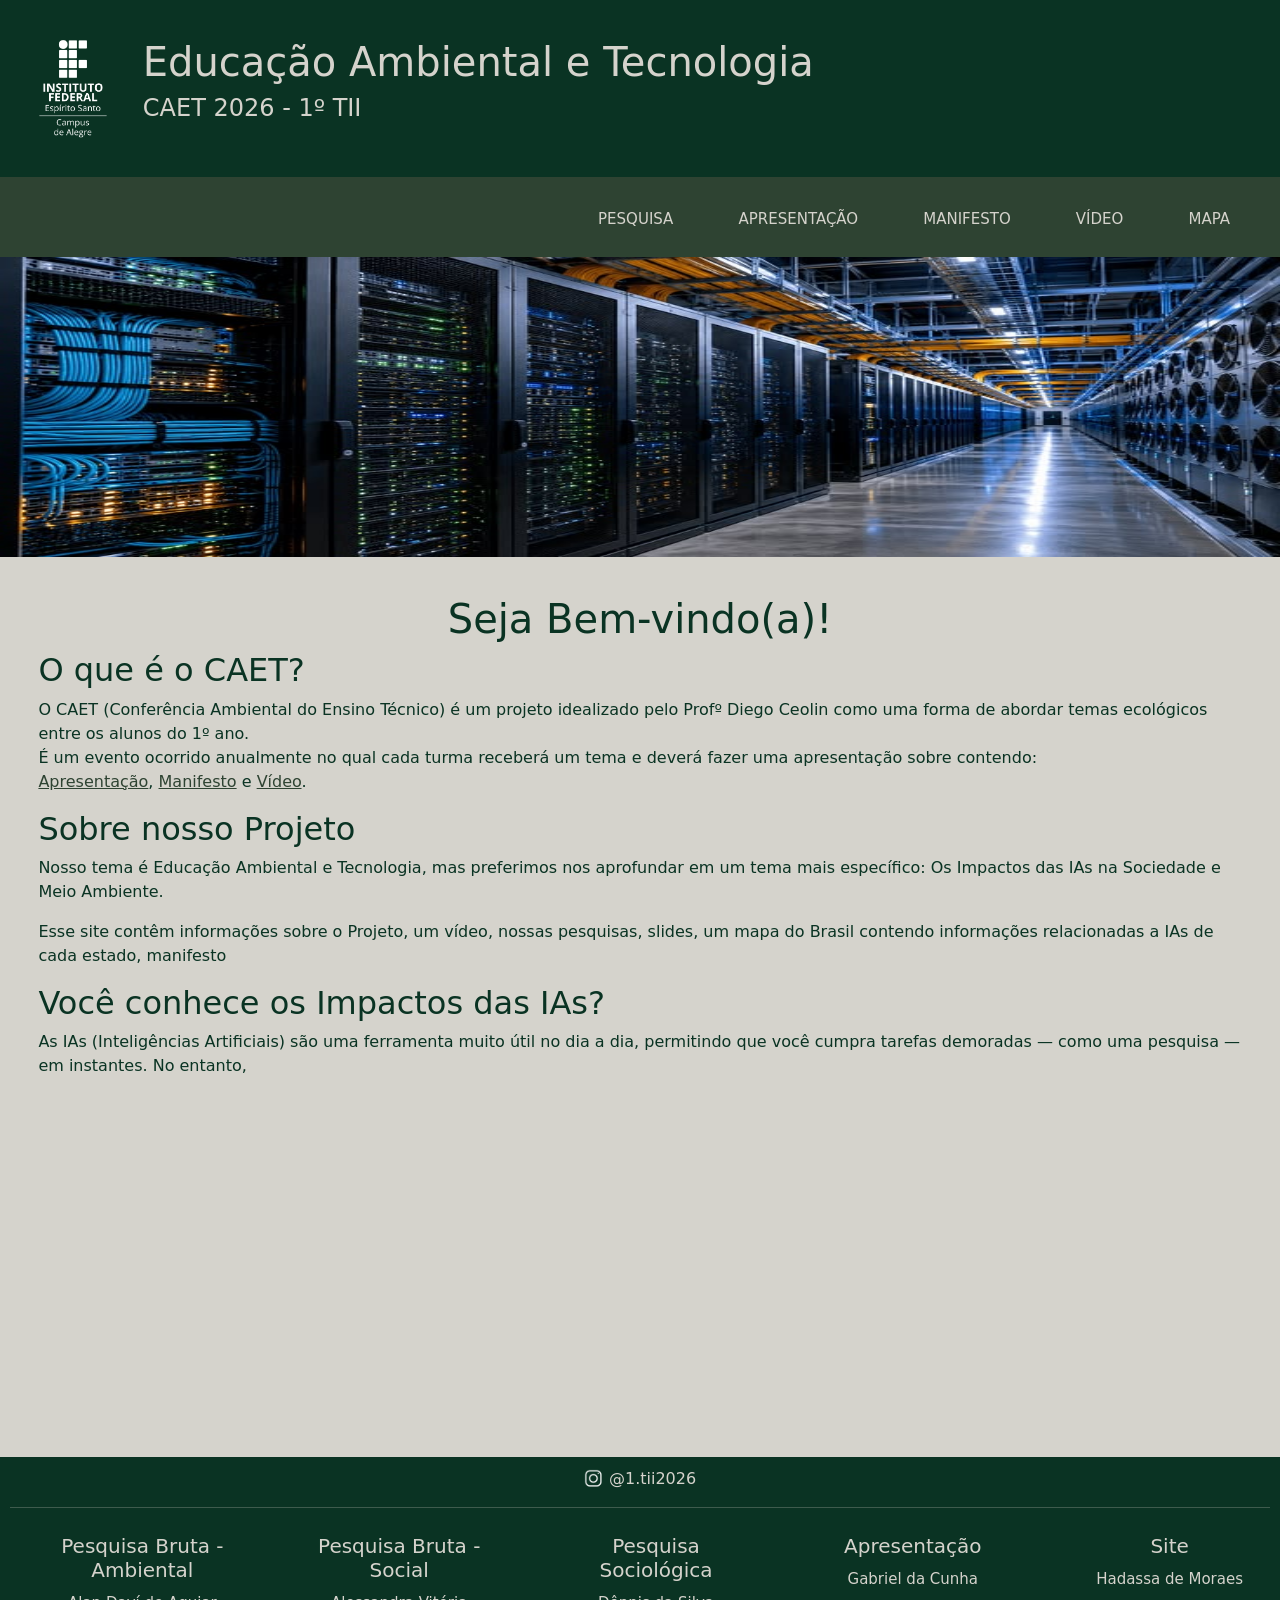
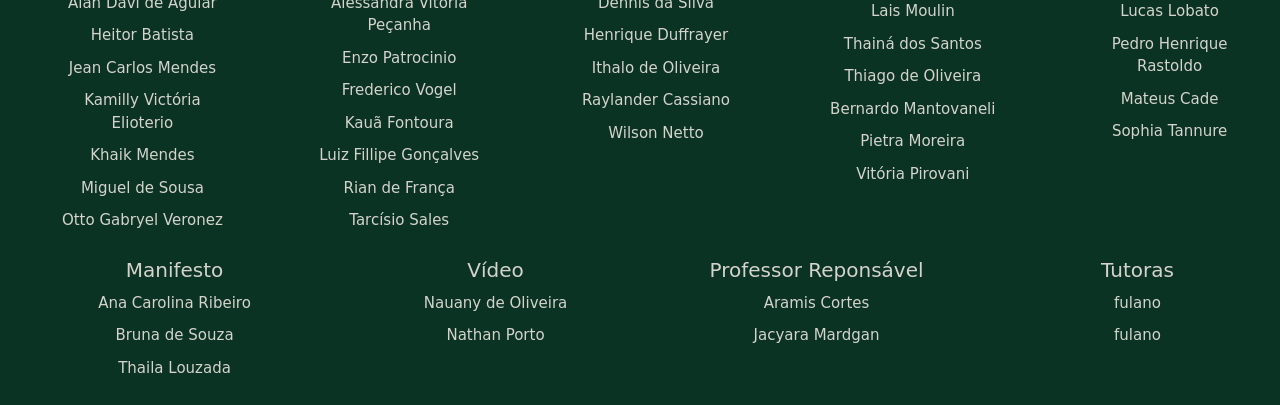
==== index.html @ 2733f01c "upt" ====
<!DOCTYPE html>
<html lang="pt-BR">
<head>
    <meta charset="UTF-8">
    <meta name="viewport" content="width=device-width, initial-scale=1.0">
    <link rel="stylesheet" href="https://cdn.jsdelivr.net/npm/bootstrap@5.3.8/dist/css/bootstrap.min.css">
    <link rel="stylesheet" href="../static/style.css">
    <title>Home - CAET TII 2026</title>
</head>

<body>
    <!-- HEADER comum para todas as páginas -->
    <header>
    <nav id="navbar">
        <div id="logo">
            <a class="link" href="../index.html">
                <div class="row">
                    <img class="col" src="../static/media/logo-white.png" alt="Logo do IFES de Alegre" style="max-height: 100px; max-width: 100px; margin-right: 10px;">

                    <div class="nquebrar col">
                        <p class="h1">Educação Ambiental e Tecnologia</p>
                        <p class="h4">CAET 2026 - 1º TII</p>
                    </div>
                </div>
            </a>
        </div>

            <div class="menu">
            <ul>
                <li><a class="link" href="/paginas/pesquisa.html">Pesquisa</a></li>
                <li><a class="link" href="/paginas/slides.html">Apresentação</a></li>
                <li><a class="link" href="/paginas/manifesto.html">Manifesto</a></li>
                <li><a class="link" href="/paginas/video.html">Vídeo</a></li>
                <li><a class="link" href="/paginas/mapa.html">Mapa</a></li>
            </ul>
            </div>
        </nav>
    </header>

    <!-- Placeholder, apenas -->
    <img src="../static/media/datacenter.jpg" style="margin:0;padding: 0;border: 0;min-width: 100%; max-height: 300px;">

    <main>
        <h1 style="text-align: center;">Seja Bem-vindo(a)!</h1>
        <h1> </h1>
        <h2>O que é o CAET?</h2>
        <p>O CAET (Conferência Ambiental do Ensino Técnico) é um projeto idealizado pelo Profº Diego Ceolin como uma forma de abordar temas
            ecológicos entre os alunos do 1º ano. <br>
            É um evento ocorrido anualmente no qual cada turma receberá um tema e deverá fazer uma apresentação sobre contendo:<br>
            <a href="../paginas/slides.html">Apresentação</a>, <a href="../paginas/manifesto.html">Manifesto</a> e <a href="../paginas/video.html">Vídeo</a>.</p>

        <h2>Sobre nosso Projeto</h2>
        <p>Nosso tema é Educação Ambiental e Tecnologia, mas preferimos nos aprofundar em um tema mais específico: Os Impactos das IAs na Sociedade e Meio Ambiente.</p>
        <p>Esse site contêm informações sobre o Projeto, um vídeo, nossas pesquisas, slides, um mapa do Brasil contendo informações relacionadas a IAs de cada estado, manifesto</p>

        <h2>Você conhece os Impactos das IAs?</h2>
        <p>As IAs (Inteligências Artificiais) são uma ferramenta muito útil no dia a dia, permitindo que você cumpra tarefas demoradas &mdash; como 
            uma pesquisa &mdash; em instantes. No entanto, 
        </p>

        
        
    </main>
   

    <!-- FOOTER comum para todas as páginas -->
    <footer>
        <!-- Deixar o icone branco dps -->
        <a class="link" href="https://www.instagram.com/1.tii2026?igsi=MTVlNDA4eHcwYzZ4" target="_blank">        
            <img src="../static/media/instagram.png" style="max-height: 20px;">
            @1.tii2026</a>

            <hr>

        <div class="row">
            <div class="col">
                <ul>
                    <li><h5>Pesquisa Bruta - Ambiental</h5></li>
                    <li>Alan Daví de Aguiar</li>
                    <li>Heitor Batista</li>
                    <li>Jean Carlos Mendes</li>
                    <li>Kamilly Victória Elioterio</li>
                    <li>Khaik Mendes</li>
                    <li>Miguel de Sousa</li>
                    <li>Otto Gabryel Veronez</li>
                </ul>
            </div>

            <div class="col">
                <ul>
                    <li><h5>Pesquisa Bruta - Social</h5></li>
                    <li>Alessandra Vitória Peçanha</li>
                    <li>Enzo Patrocinio</li>
                    <li>Frederico Vogel</li>
                    <li>Kauã Fontoura</li>
                    <li>Luiz Fillipe Gonçalves</li>
                    <li>Rian de França</li>
                    <li>Tarcísio Sales</li>
                </ul>
            </div>

            <div class="col">
                <ul>
                    <li><h5>Pesquisa Sociológica</h5>
                    <li>Dênnis da Silva</li>
                    <li>Henrique Duffrayer</li>
                    <li>Ithalo de Oliveira</li>
                    <li>Raylander Cassiano</li>
                    <li>Wilson Netto</li>
                </ul>
            </div>

            <div class="col">
                <ul>
                    <li><h5>Apresentação</h5></li>
                    <li>Gabriel da Cunha</li>
                    <li>Lais Moulin</li>
                    <li>Thainá dos Santos</li>
                    <li>Thiago de Oliveira</li>
                    <li>Bernardo Mantovaneli</li>
                    <li>Pietra Moreira</li>
                    <li>Vitória Pirovani</li>
                </ul>
            </div>

            <div class="col">
                <ul>
                    <li><h5>Site</h5></li>
                    <li>Hadassa de Moraes</li>
                    <li>Lucas Lobato</li>
                    <li>Pedro Henrique Rastoldo</li>
                    <li>Mateus Cade</li>
                    <li>Sophia Tannure</li>
                </ul>
            </div>

            <div class="col">
                <ul>
                    <li><h5>Manifesto</h5></li>
                    <li>Ana Carolina Ribeiro</li>
                    <li>Bruna de Souza</li>
                    <li>Thaila Louzada</li>
                </ul>
            </div>

            <div class="col">
                <ul>
                    <li><h5>Vídeo</h5></li>
                    <li>Nauany de Oliveira</li>
                    <li>Nathan Porto</li>
                </ul>
            </div>

            <div class="col">
                <ul>
                    <li><h5>Professor Reponsável</h5></li>
                    <li>Aramis Cortes</li>
                    <li>Jacyara Mardgan</li>
                </ul>
            </div>

            <div class="col">
                <ul>
                    <li><h5>Tutoras</h5></li>
                    <li>fulano</li>
                    <li>fulano</li>
                </ul>
            </div>
        </div>
    </footer>
</body>
</html>
---- static/style.css ----
/* Para padronizar entre os navegadores */
* {
    margin: 0;
    padding: 0;
    box-sizing: border-box;
}

:root{
    /*
    --bl: #0a3323;
    --cy: #45512f;*/
    --bl: #0a3323;
    --cy: #2e4332;
    --wh: #d5d3cc;
}

/* GERAL */
header{
    background-color: var(--bl);
    color: var(--wh);
}

a {
    color: var(--cy);
}

#logo {
    display: flex;
    flex-direction: row;
    align-items: center;
    padding: 3%;
}

#logo .nquebrar{
    white-space: nowrap;
}

#navbar{
    display: flex;
    flex-direction: column;
}

.menu {
    display: flex;
    width: 100%;                  
    background-color: var(--cy); 
    padding: 10px 20px;           
    align-items: center;
    justify-content: flex-end;    
    column-gap: 20px;
}

#navbar ul{
    position: relative;
    margin-top: 20px;
    list-style-type: none;
}

#navbar li a:hover {
    background-color: var(--bl);
    color: var(--wh);

    /*
    background-color: var(--wh);
    color: var(--bl);
    */
    border-radius: 5px;
    padding: 3px 14px;
    transition: 0.3s ease;
}

#navbar li{
    font-size: 15px;
    padding: 0 30px;
    text-transform: uppercase;
    display: inline-block;
}

footer{
    text-align: center;
    background-color: var(--bl);
    color: var(--wh);
    padding: 10px;
}

footer .col{
    min-width: 250px;
}

footer ul{
    list-style-type: none;
}

footer li{
    font-size: 15px;
    margin: 10px;
}

footer a:hover {
    border: 2px solid var(--wh);
    border-radius: 5px;
    border-radius: 5px;
    padding: 4px 14px 8px;
    transition: 0.3s ease;
}

main{
    padding-bottom: 10px;
    padding: 3%;
    min-height: 100vh;

    background-color: var(--wh);
    color: var(--bl);
}

ul{
    list-style-type: none;
}

li{
    margin-left: 0;
    padding: 0;
}

.state{
    text-decoration: none;
}

.link {
    text-decoration: none;
    color: inherit;
}


@media (max-width: 768px){

.menu{
    column-gap: 0; 
}

#navbar ul{
    display: flex;
    flex-direction: row;
    align-items: center;
    justify-content: center;
}

#navbar li a:hover {
    padding: 3px 10px;
}

#navbar li{
    padding: 0 15px;
}

#logo .nquebrar{
    white-space: wrap;
}

/* VIDEO */

#video {
    display: flex;
    justify-content: center;
    align-items: center; 
}


}
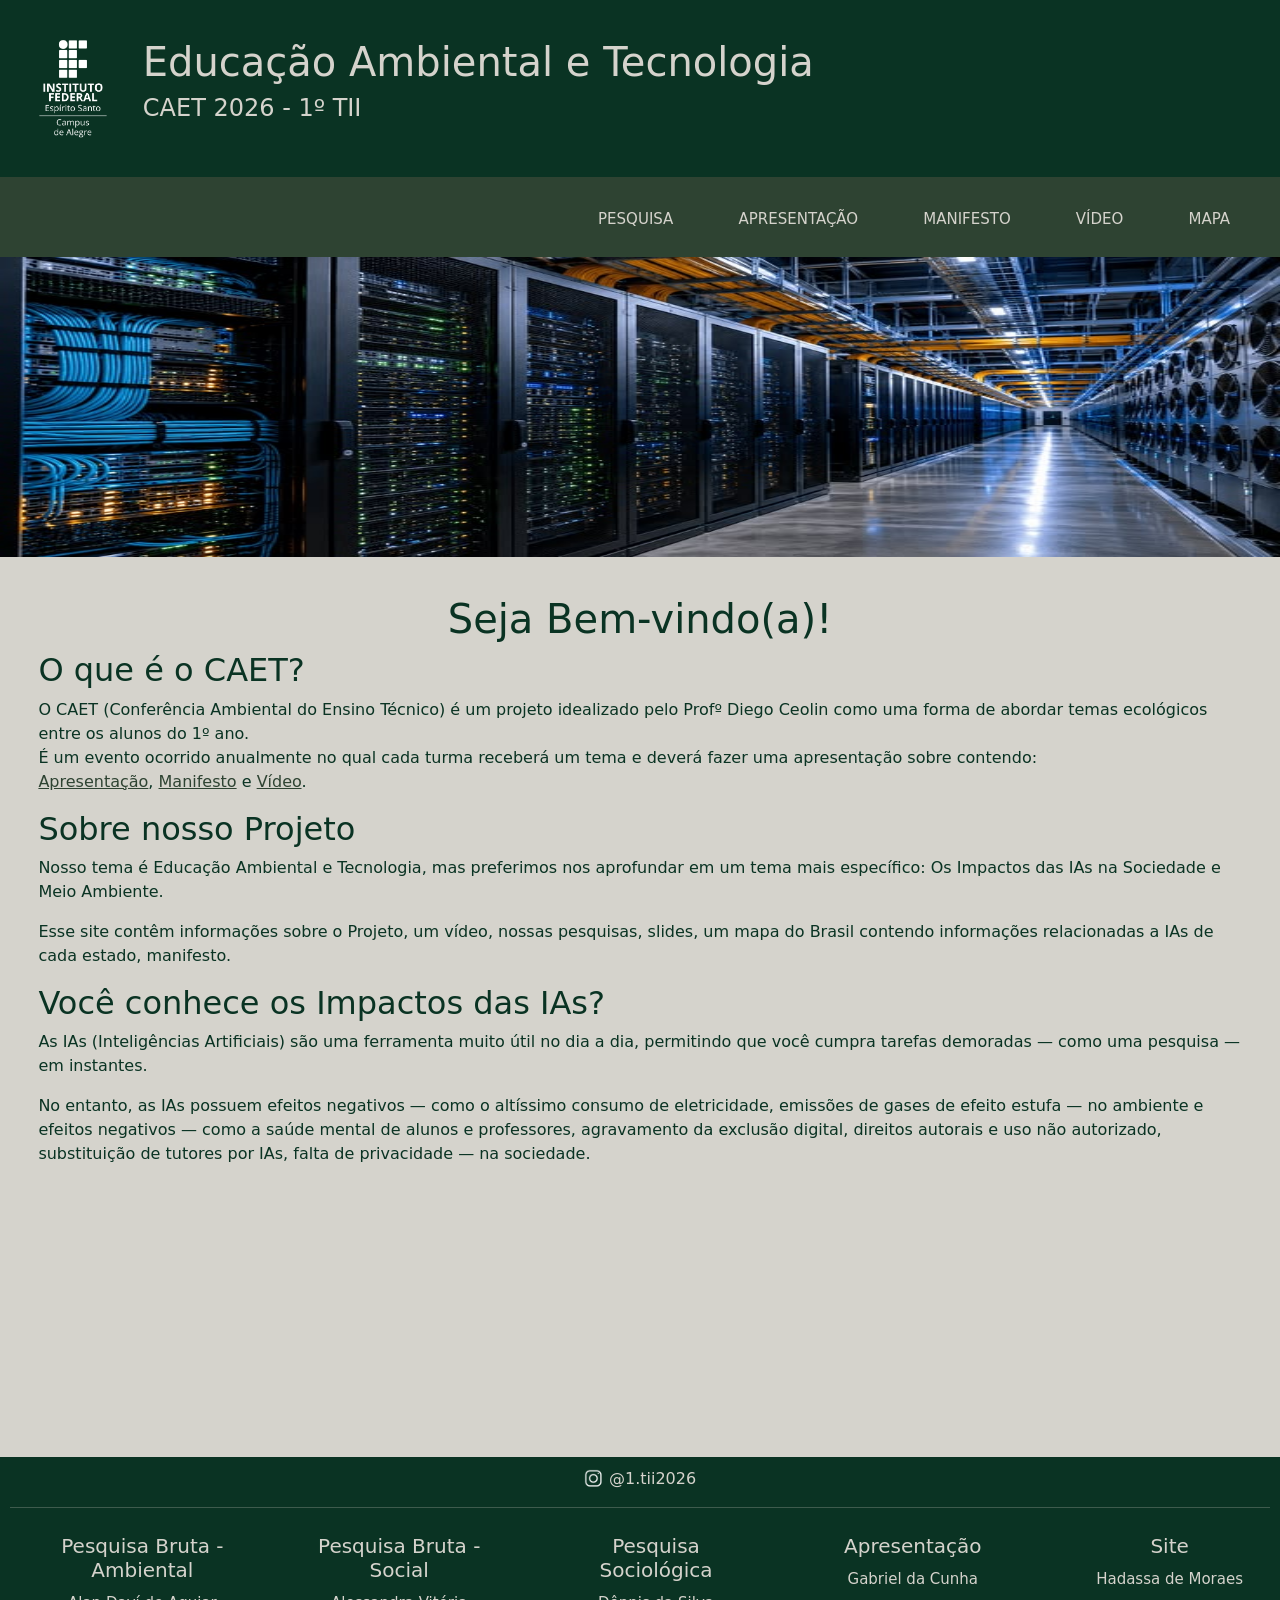
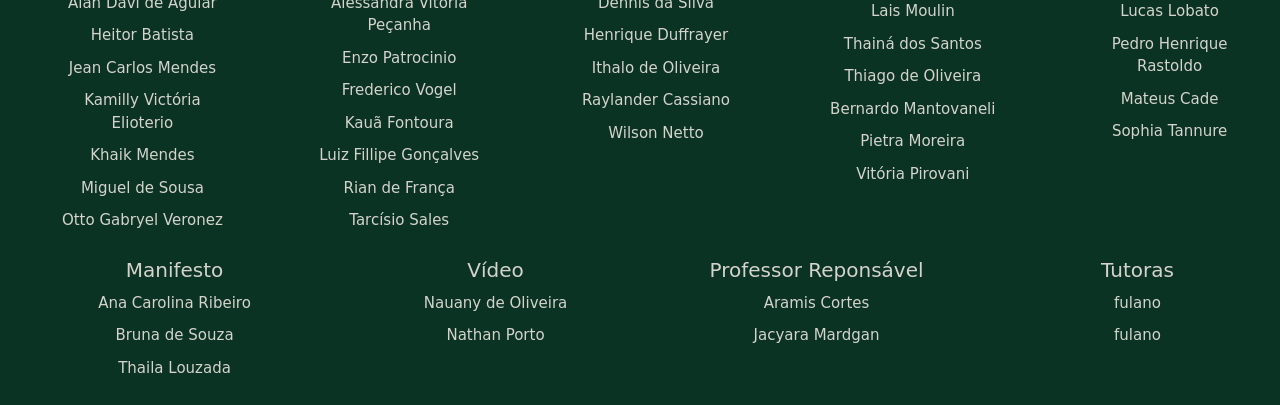
==== commit 7ab16af9: "Uptaded Introduction" ====
--- a/index.html
+++ b/index.html
@@ -51,12 +51,15 @@
 
         <h2>Sobre nosso Projeto</h2>
         <p>Nosso tema é Educação Ambiental e Tecnologia, mas preferimos nos aprofundar em um tema mais específico: Os Impactos das IAs na Sociedade e Meio Ambiente.</p>
-        <p>Esse site contêm informações sobre o Projeto, um vídeo, nossas pesquisas, slides, um mapa do Brasil contendo informações relacionadas a IAs de cada estado, manifesto</p>
+        <p>Esse site contêm informações sobre o Projeto, um vídeo, nossas pesquisas, slides, um mapa do Brasil contendo informações relacionadas a IAs de cada estado, manifesto.</p>
 
         <h2>Você conhece os Impactos das IAs?</h2>
         <p>As IAs (Inteligências Artificiais) são uma ferramenta muito útil no dia a dia, permitindo que você cumpra tarefas demoradas &mdash; como 
-            uma pesquisa &mdash; em instantes. No entanto, 
+            uma pesquisa &mdash; em instantes. 
         </p>
+        <p>No entanto, as IAs possuem efeitos negativos &mdash; como o altíssimo consumo de eletricidade, 
+            emissões de gases de efeito estufa &mdash; no ambiente e efeitos negativos &mdash; como a saúde mental de alunos e professores, 
+            agravamento da exclusão digital, direitos autorais e uso não autorizado, substituição de tutores por IAs, falta de privacidade &mdash; na sociedade.</p>
 
         
         
--- a/static/style.css
+++ b/static/style.css
@@ -131,6 +131,11 @@
     color: inherit;
 }
 
+/* PESQUISA */
+.grafico {
+    max-width: 40%;
+    margin: 20px;
+}
 
 @media (max-width: 768px){
 
@@ -165,5 +170,4 @@
     align-items: center; 
 }
 
-
 }
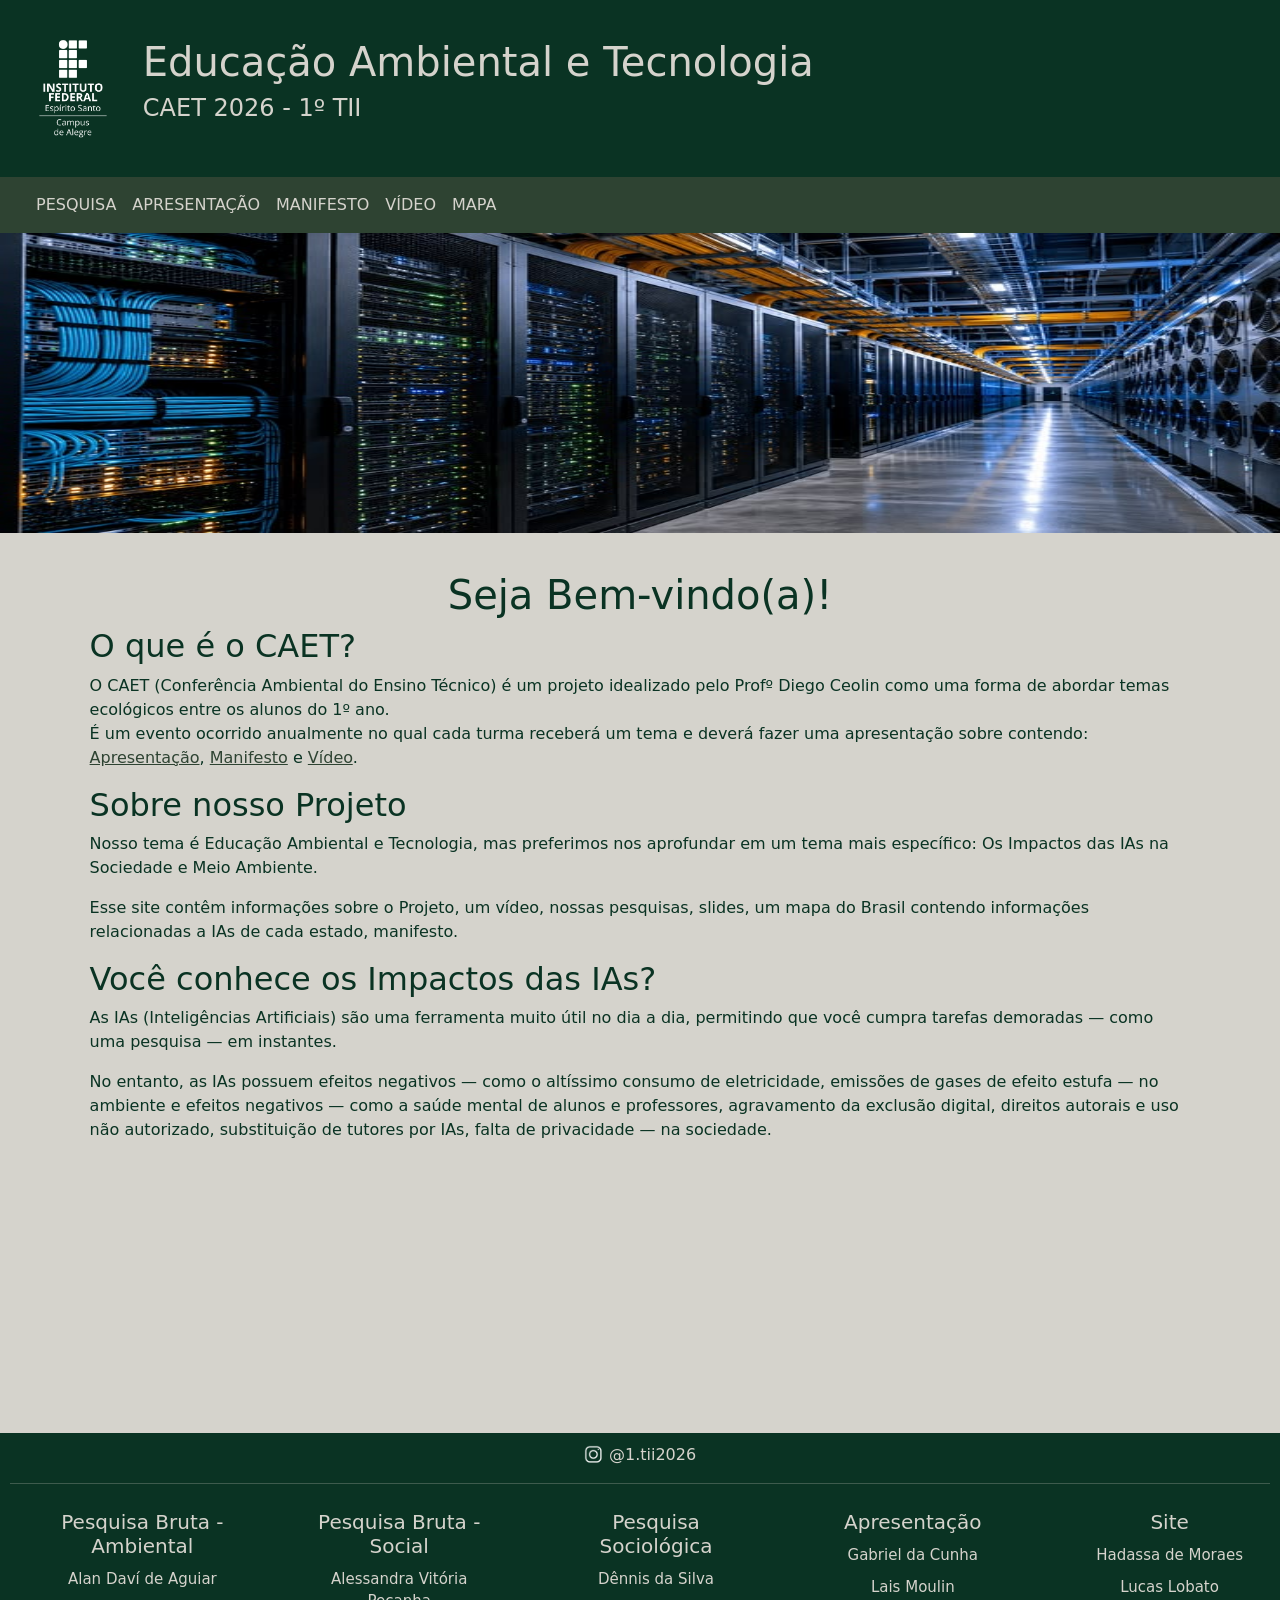
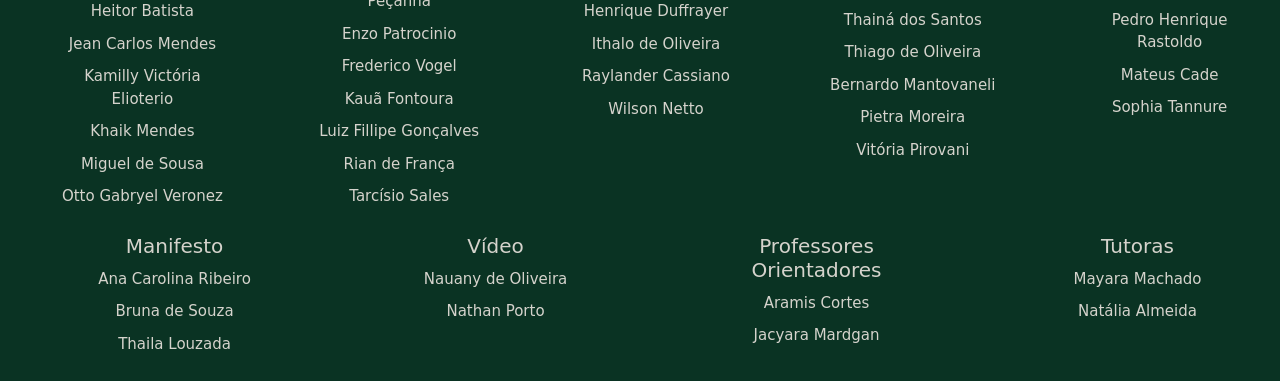
==== commit efa32a39: "navbar c/bootstrap e graficos" ====
--- a/index.html
+++ b/index.html
@@ -4,6 +4,7 @@
     <meta charset="UTF-8">
     <meta name="viewport" content="width=device-width, initial-scale=1.0">
     <link rel="stylesheet" href="https://cdn.jsdelivr.net/npm/bootstrap@5.3.8/dist/css/bootstrap.min.css">
+    <script src="https://cdn.jsdelivr.net/npm/bootstrap@5.3.8/dist/js/bootstrap.bundle.min.js" defer></script>
     <link rel="stylesheet" href="../static/style.css">
     <title>Home - CAET TII 2026</title>
 </head>
@@ -11,8 +12,7 @@
 <body>
     <!-- HEADER comum para todas as páginas -->
     <header>
-    <nav id="navbar">
-        <div id="logo">
+    <div id="logo">
             <a class="link" href="../index.html">
                 <div class="row">
                     <img class="col" src="../static/media/logo-white.png" alt="Logo do IFES de Alegre" style="max-height: 100px; max-width: 100px; margin-right: 10px;">
@@ -24,17 +24,24 @@
                 </div>
             </a>
         </div>
-
-            <div class="menu">
-            <ul>
-                <li><a class="link" href="/paginas/pesquisa.html">Pesquisa</a></li>
-                <li><a class="link" href="/paginas/slides.html">Apresentação</a></li>
-                <li><a class="link" href="/paginas/manifesto.html">Manifesto</a></li>
-                <li><a class="link" href="/paginas/video.html">Vídeo</a></li>
-                <li><a class="link" href="/paginas/mapa.html">Mapa</a></li>
-            </ul>
-            </div>
-        </nav>
+    <nav class="navbar navbar-expand-lg" style="background-color: #2e4332;">
+      
+  <div class="container-fluid">
+    <a class="navbar-brand"></a>
+    <button class="navbar-toggler" type="button" data-bs-toggle="collapse" data-bs-target="#navbarSupportedContent" aria-controls="navbarSupportedContent" aria-expanded="false" aria-label="Toggle navigation" style="background-color: #d5d3cc;">
+      <span class="navbar-toggler-icon"></span>
+    </button>
+    <div class="collapse navbar-collapse" id="navbarSupportedContent">
+      <ul class="navbar-nav me-auto mb-2 mb-lg-0">
+        <li><a class="nav-link active link text-uppercase" aria-current="page" style="color: #d5d3cc;" href="/paginas/pesquisa.html">Pesquisa</a></li>
+        <li><a class="nav-link active link text-uppercase" aria-current="page" style="color: #d5d3cc;" href="/paginas/slides.html">Apresentação</a></li>
+        <li><a class="nav-link active link text-uppercase" aria-current="page" style="color: #d5d3cc;" href="/paginas/manifesto.html">Manifesto</a></li>
+        <li><a class="nav-link active link text-uppercase" aria-current="page" style="color: #d5d3cc;" href="/paginas/video.html">Vídeo</a></li>
+        <li><a class="nav-link active link text-uppercase" aria-current="page" style="color: #d5d3cc;" href="/paginas/mapa.html">Mapa</a></li>
+      </ul>
+    </div>
+  </div>
+</nav>
     </header>
 
     <!-- Placeholder, apenas -->
@@ -156,7 +163,7 @@
 
             <div class="col">
                 <ul>
-                    <li><h5>Professor Reponsável</h5></li>
+                    <li><h5>Professores Orientadores</h5></li>
                     <li>Aramis Cortes</li>
                     <li>Jacyara Mardgan</li>
                 </ul>
@@ -165,8 +172,8 @@
             <div class="col">
                 <ul>
                     <li><h5>Tutoras</h5></li>
-                    <li>fulano</li>
-                    <li>fulano</li>
+                    <li>Mayara Machado</li>
+                    <li>Natália Almeida</li>
                 </ul>
             </div>
         </div>
--- a/static/style.css
+++ b/static/style.css
@@ -3,6 +3,11 @@
     margin: 0;
     padding: 0;
     box-sizing: border-box;
+}
+
+html, body {
+    max-width: 100%;
+    overflow-x: hidden; /* Oculta qualquer vazamento horizontal residual */
 }
 
 :root{
@@ -50,10 +55,12 @@
     column-gap: 20px;
 }
 
-#navbar ul{
-    position: relative;
-    margin-top: 20px;
+#navbar ul {
+    /* Remova a margin-top e garanta alinhamento à direita */
     list-style-type: none;
+    display: flex;
+    justify-content: flex-end;
+    flex-wrap: wrap; /* Evita que os itens estourem a tela em resoluções intermediárias */
 }
 
 #navbar li a:hover {
@@ -69,9 +76,9 @@
     transition: 0.3s ease;
 }
 
-#navbar li{
+#navbar li {
     font-size: 15px;
-    padding: 0 30px;
+    padding: 0 15px; /* Reduzido de 30px para 15px para não estourar a tela */
     text-transform: uppercase;
     display: inline-block;
 }
@@ -106,13 +113,21 @@
 
 main{
     padding-bottom: 10px;
-    padding: 3%;
+    padding: 3% 7%;
     min-height: 100vh;
 
     background-color: var(--wh);
     color: var(--bl);
 }
 
+main.pagina-video {
+    display: flex;
+    flex-direction: column;
+    align-items: center;
+    text-align: center;
+}
+
+/*
 ul{
     list-style-type: none;
 }
@@ -120,7 +135,7 @@
 li{
     margin-left: 0;
     padding: 0;
-}
+}*/
 
 .state{
     text-decoration: none;
@@ -132,6 +147,10 @@
 }
 
 /* PESQUISA */
+main div p, main div li{
+    text-align: justify;
+}
+
 .grafico {
     max-width: 40%;
     margin: 20px;
@@ -165,9 +184,15 @@
 /* VIDEO */
 
 #video {
+    width: 100%;
     display: flex;
     justify-content: center;
-    align-items: center; 
+    margin-bottom: 15px;
+}
+
+#video video {
+    max-width: 100%;
+    height: auto;
 }
 
 }
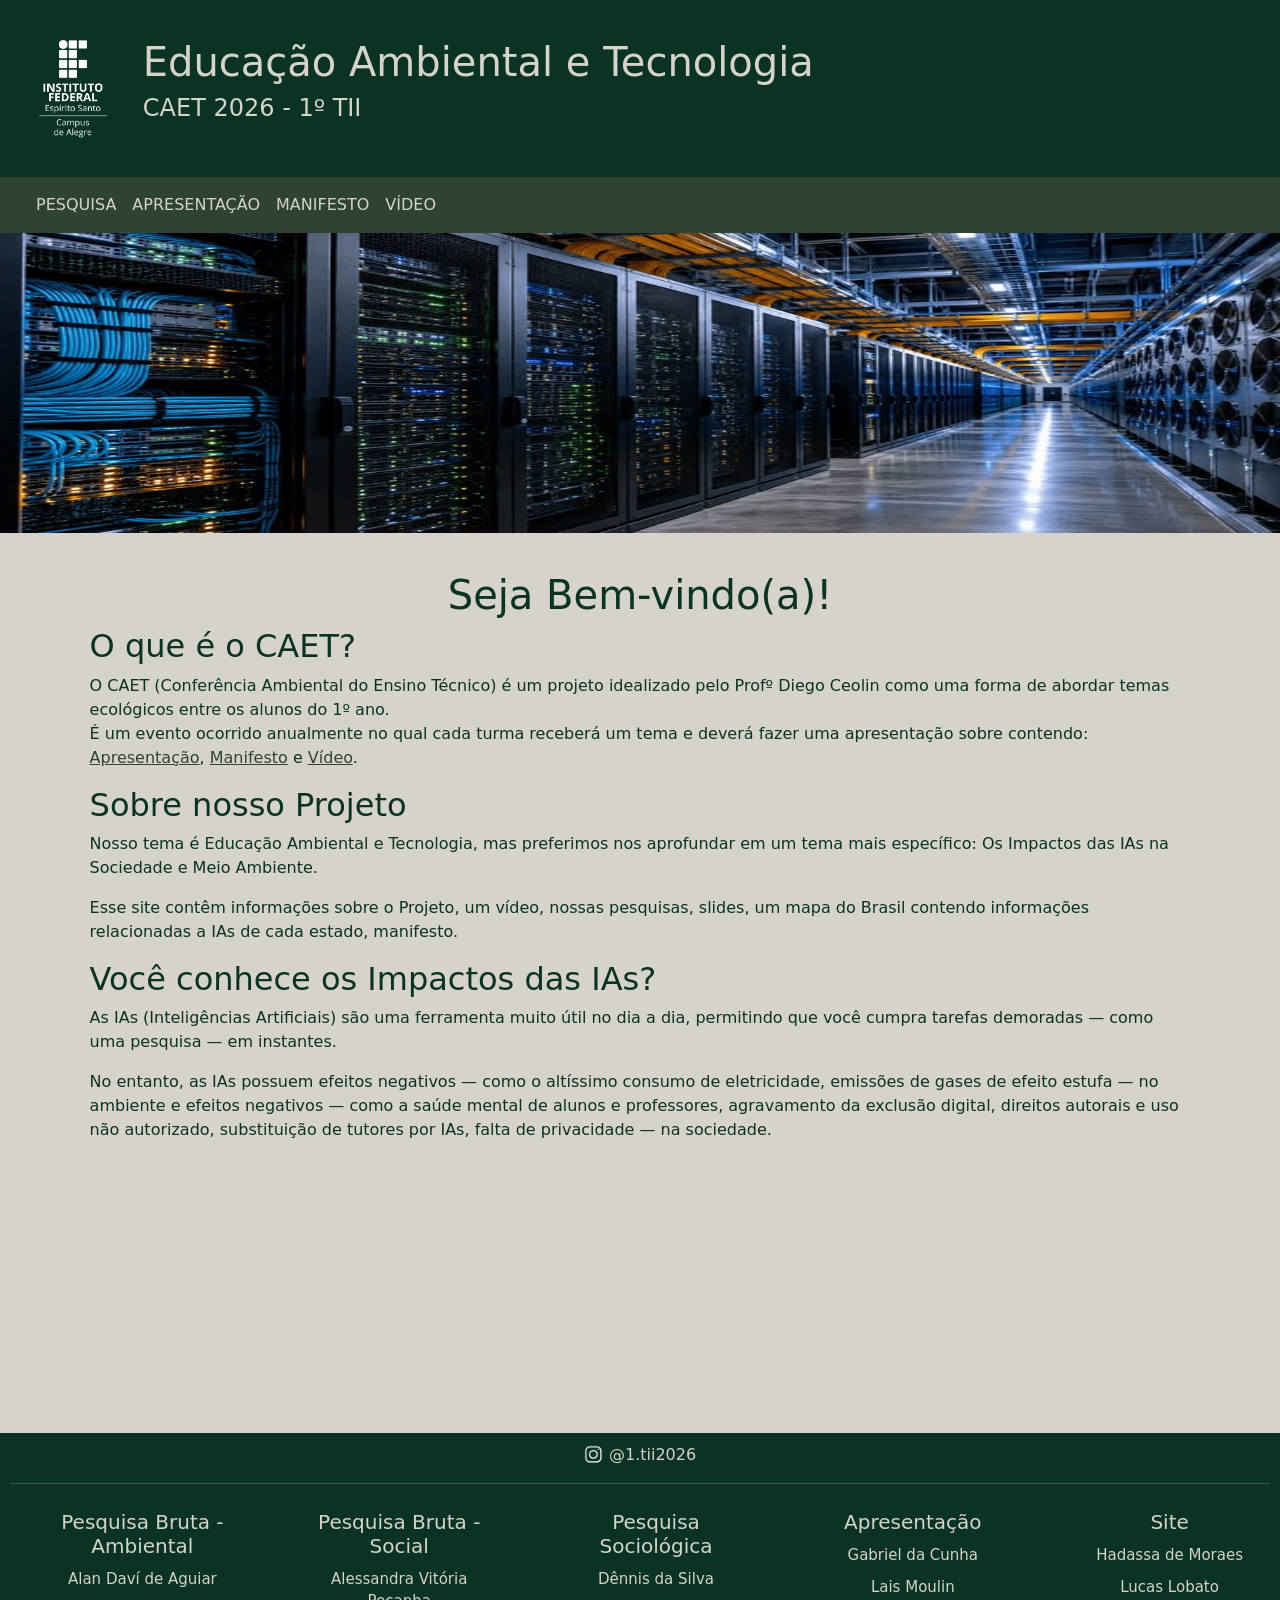
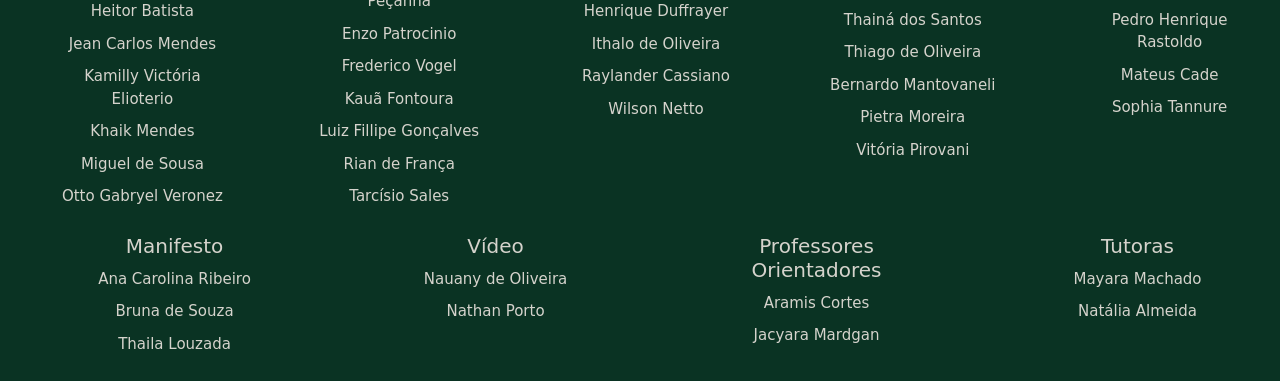
==== commit 4158a948: "commit" ====
--- a/index.html
+++ b/index.html
@@ -3,10 +3,15 @@
 <head>
     <meta charset="UTF-8">
     <meta name="viewport" content="width=device-width, initial-scale=1.0">
+
     <link rel="stylesheet" href="https://cdn.jsdelivr.net/npm/bootstrap@5.3.8/dist/css/bootstrap.min.css">
     <script src="https://cdn.jsdelivr.net/npm/bootstrap@5.3.8/dist/js/bootstrap.bundle.min.js" defer></script>
+    <link rel="stylesheet" href="https://cdnjs.cloudflare.com/ajax/libs/font-awesome/6.0.0-beta3/css/all.min.css">
     <link rel="stylesheet" href="../static/style.css">
-    <title>Home - CAET TII 2026</title>
+
+    <!-- Procurar alguma logo pra inserir na aba. A do ifes ou do caet, talvez -->
+    <link rel="icon" href="..." type="image/x-icon">
+    <title>Home</title>
 </head>
 
 <body>
@@ -37,7 +42,6 @@
         <li><a class="nav-link active link text-uppercase" aria-current="page" style="color: #d5d3cc;" href="/paginas/slides.html">Apresentação</a></li>
         <li><a class="nav-link active link text-uppercase" aria-current="page" style="color: #d5d3cc;" href="/paginas/manifesto.html">Manifesto</a></li>
         <li><a class="nav-link active link text-uppercase" aria-current="page" style="color: #d5d3cc;" href="/paginas/video.html">Vídeo</a></li>
-        <li><a class="nav-link active link text-uppercase" aria-current="page" style="color: #d5d3cc;" href="/paginas/mapa.html">Mapa</a></li>
       </ul>
     </div>
   </div>
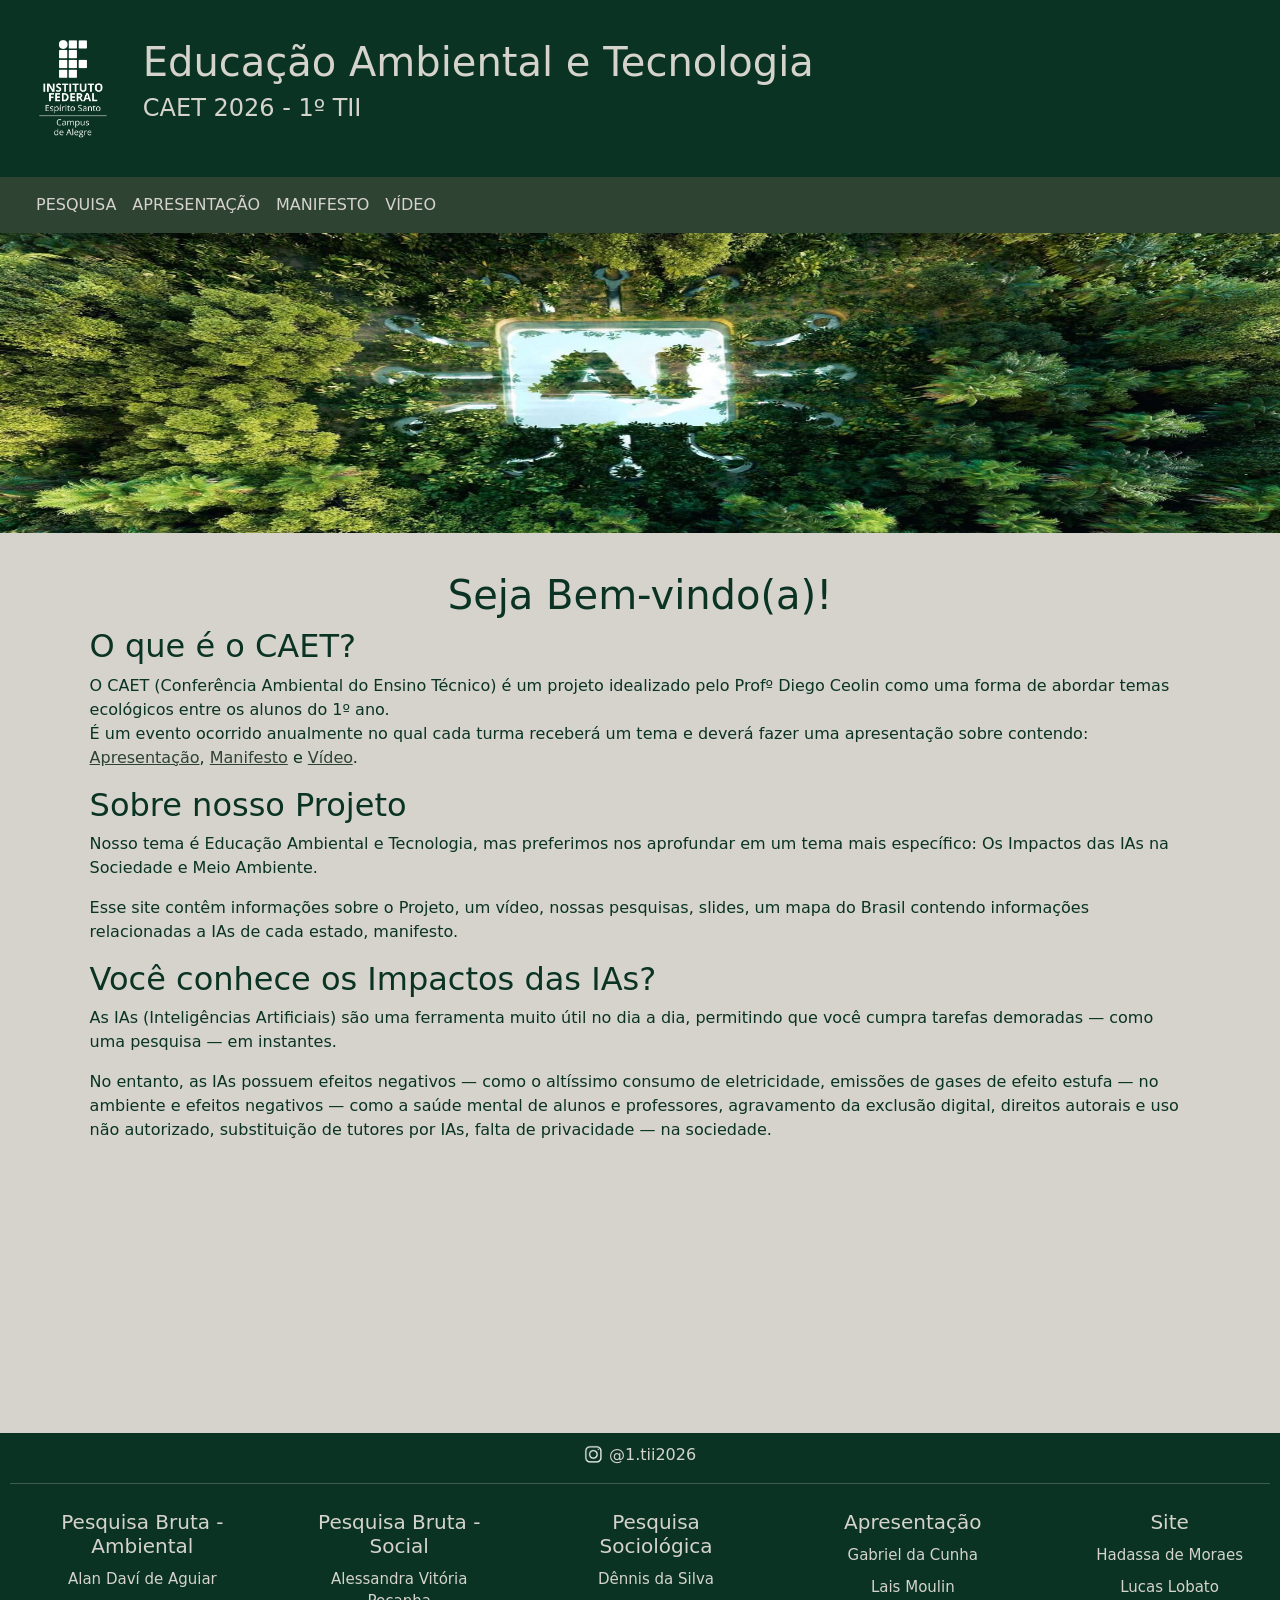
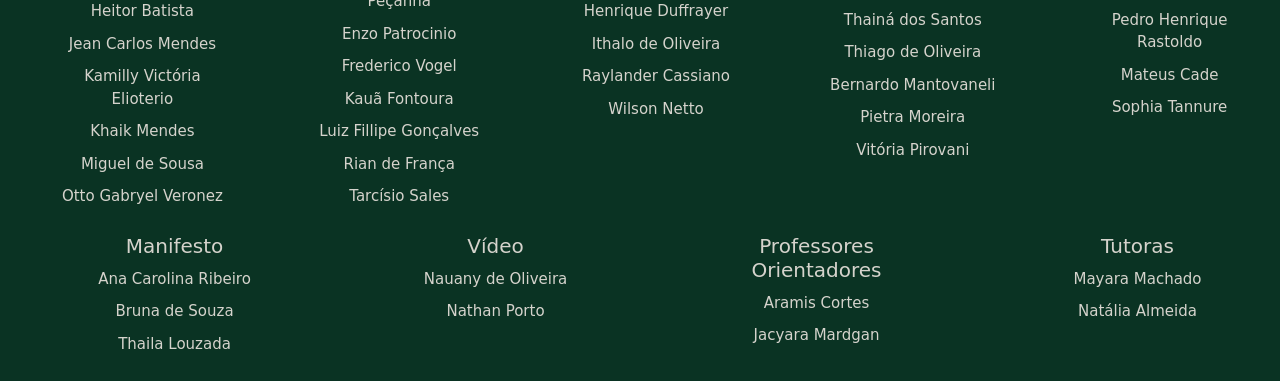
==== commit 16865567: "teste" ====
--- a/index.html
+++ b/index.html
@@ -7,10 +7,10 @@
     <link rel="stylesheet" href="https://cdn.jsdelivr.net/npm/bootstrap@5.3.8/dist/css/bootstrap.min.css">
     <script src="https://cdn.jsdelivr.net/npm/bootstrap@5.3.8/dist/js/bootstrap.bundle.min.js" defer></script>
     <link rel="stylesheet" href="https://cdnjs.cloudflare.com/ajax/libs/font-awesome/6.0.0-beta3/css/all.min.css">
-    <link rel="stylesheet" href="../static/style.css">
+    <link rel="stylesheet" href="/static/style.css">
 
     <!-- Procurar alguma logo pra inserir na aba. A do ifes ou do caet, talvez -->
-    <link rel="icon" href="..." type="image/x-icon">
+    <link rel="icon" href="/static/media/1f26bb26-e0bb-4584-b4dc-67f339bc5654.png" type="image/x-icon">
     <title>Home</title>
 </head>
 
@@ -18,9 +18,9 @@
     <!-- HEADER comum para todas as páginas -->
     <header>
     <div id="logo">
-            <a class="link" href="../index.html">
+            <a class="link" href="/index.html">
                 <div class="row">
-                    <img class="col" src="../static/media/logo-white.png" alt="Logo do IFES de Alegre" style="max-height: 100px; max-width: 100px; margin-right: 10px;">
+                    <img class="col" src="/static/media/logo-white.png" alt="Logo do IFES de Alegre" style="max-height: 100px; max-width: 100px; margin-right: 10px;">
 
                     <div class="nquebrar col">
                         <p class="h1">Educação Ambiental e Tecnologia</p>
@@ -49,7 +49,7 @@
     </header>
 
     <!-- Placeholder, apenas -->
-    <img src="../static/media/datacenter.jpg" style="margin:0;padding: 0;border: 0;min-width: 100%; max-height: 300px;">
+    <img src="/static/media/forest.jpeg" style="margin:0;padding: 0;border: 0;min-width: 100%; max-height: 300px;">
 
     <main>
         <h1 style="text-align: center;">Seja Bem-vindo(a)!</h1>
@@ -58,7 +58,7 @@
         <p>O CAET (Conferência Ambiental do Ensino Técnico) é um projeto idealizado pelo Profº Diego Ceolin como uma forma de abordar temas
             ecológicos entre os alunos do 1º ano. <br>
             É um evento ocorrido anualmente no qual cada turma receberá um tema e deverá fazer uma apresentação sobre contendo:<br>
-            <a href="../paginas/slides.html">Apresentação</a>, <a href="../paginas/manifesto.html">Manifesto</a> e <a href="../paginas/video.html">Vídeo</a>.</p>
+            <a href="/paginas/slides.html">Apresentação</a>, <a href="/paginas/manifesto.html">Manifesto</a> e <a href="/paginas/video.html">Vídeo</a>.</p>
 
         <h2>Sobre nosso Projeto</h2>
         <p>Nosso tema é Educação Ambiental e Tecnologia, mas preferimos nos aprofundar em um tema mais específico: Os Impactos das IAs na Sociedade e Meio Ambiente.</p>
@@ -81,7 +81,7 @@
     <footer>
         <!-- Deixar o icone branco dps -->
         <a class="link" href="https://www.instagram.com/1.tii2026?igsi=MTVlNDA4eHcwYzZ4" target="_blank">        
-            <img src="../static/media/instagram.png" style="max-height: 20px;">
+            <img src="/static/media/instagram.png" style="max-height: 20px;">
             @1.tii2026</a>
 
             <hr>
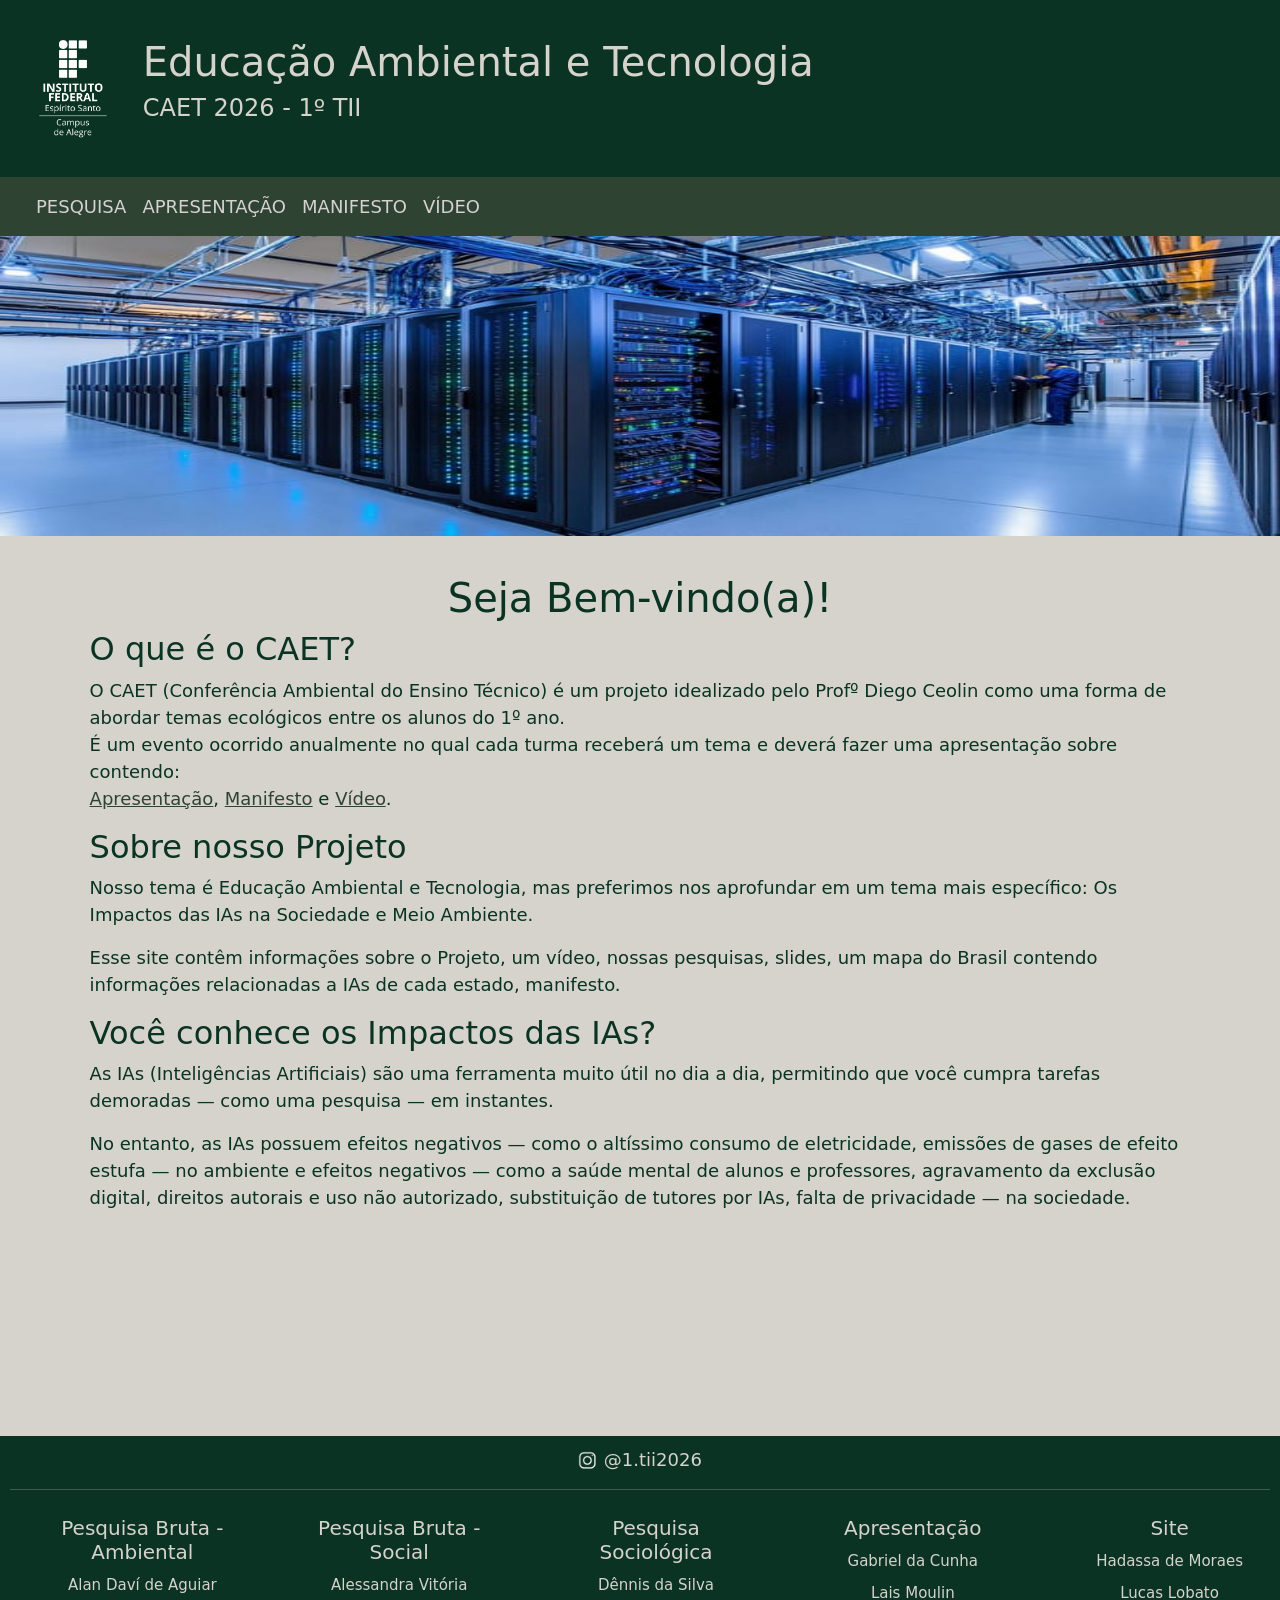
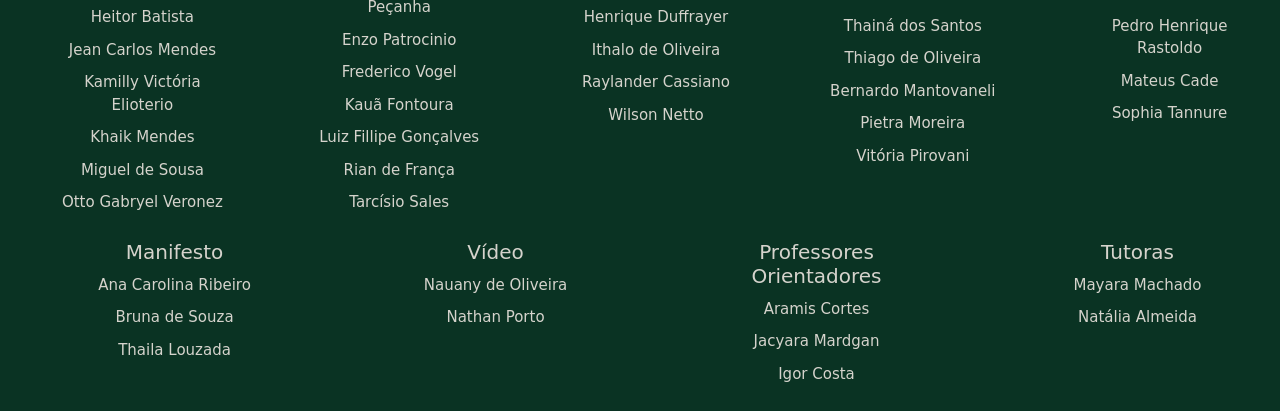
==== commit a1af3449: "graficos e imagem de entrada" ====
--- a/index.html
+++ b/index.html
@@ -7,10 +7,11 @@
     <link rel="stylesheet" href="https://cdn.jsdelivr.net/npm/bootstrap@5.3.8/dist/css/bootstrap.min.css">
     <script src="https://cdn.jsdelivr.net/npm/bootstrap@5.3.8/dist/js/bootstrap.bundle.min.js" defer></script>
     <link rel="stylesheet" href="https://cdnjs.cloudflare.com/ajax/libs/font-awesome/6.0.0-beta3/css/all.min.css">
-    <link rel="stylesheet" href="/static/style.css">
+    <!-- Caminho relativo para o CSS -->
+    <link rel="stylesheet" href="./static/style.css">
 
-    <!-- Procurar alguma logo pra inserir na aba. A do ifes ou do caet, talvez -->
-    <link rel="icon" href="/static/media/1f26bb26-e0bb-4584-b4dc-67f339bc5654.png" type="image/x-icon">
+    <!-- Caminho relativo para o Favicon -->
+    <link rel="icon" href="./static/media/icon.png" type="image/x-icon">
     <title>Home</title>
 </head>
 
@@ -18,9 +19,9 @@
     <!-- HEADER comum para todas as páginas -->
     <header>
     <div id="logo">
-            <a class="link" href="/index.html">
+            <a class="link" href="./index.html">
                 <div class="row">
-                    <img class="col" src="/static/media/logo-white.png" alt="Logo do IFES de Alegre" style="max-height: 100px; max-width: 100px; margin-right: 10px;">
+                    <img class="col" src="./static/media/logo-white.png" alt="Logo do IFES de Alegre" style="max-height: 100px; max-width: 100px; margin-right: 10px;">
 
                     <div class="nquebrar col">
                         <p class="h1">Educação Ambiental e Tecnologia</p>
@@ -38,10 +39,10 @@
     </button>
     <div class="collapse navbar-collapse" id="navbarSupportedContent">
       <ul class="navbar-nav me-auto mb-2 mb-lg-0">
-        <li><a class="nav-link active link text-uppercase" aria-current="page" style="color: #d5d3cc;" href="/paginas/pesquisa.html">Pesquisa</a></li>
-        <li><a class="nav-link active link text-uppercase" aria-current="page" style="color: #d5d3cc;" href="/paginas/slides.html">Apresentação</a></li>
-        <li><a class="nav-link active link text-uppercase" aria-current="page" style="color: #d5d3cc;" href="/paginas/manifesto.html">Manifesto</a></li>
-        <li><a class="nav-link active link text-uppercase" aria-current="page" style="color: #d5d3cc;" href="/paginas/video.html">Vídeo</a></li>
+        <li><a class="nav-link active link text-uppercase" aria-current="page" style="color: #d5d3cc;" href="./paginas/pesquisa.html">Pesquisa</a></li>
+        <li><a class="nav-link active link text-uppercase" aria-current="page" style="color: #d5d3cc;" href="./paginas/slides.html">Apresentação</a></li>
+        <li><a class="nav-link active link text-uppercase" aria-current="page" style="color: #d5d3cc;" href="./paginas/manifesto.html">Manifesto</a></li>
+        <li><a class="nav-link active link text-uppercase" aria-current="page" style="color: #d5d3cc;" href="./paginas/video.html">Vídeo</a></li>
       </ul>
     </div>
   </div>
@@ -49,7 +50,7 @@
     </header>
 
     <!-- Placeholder, apenas -->
-    <img src="/static/media/forest.jpeg" style="margin:0;padding: 0;border: 0;min-width: 100%; max-height: 300px;">
+    <img src="./static/media/datacenter.jpeg" style="margin:0;padding: 0;border: 0;min-width: 100%; max-height: 300px;">
 
     <main>
         <h1 style="text-align: center;">Seja Bem-vindo(a)!</h1>
@@ -58,7 +59,7 @@
         <p>O CAET (Conferência Ambiental do Ensino Técnico) é um projeto idealizado pelo Profº Diego Ceolin como uma forma de abordar temas
             ecológicos entre os alunos do 1º ano. <br>
             É um evento ocorrido anualmente no qual cada turma receberá um tema e deverá fazer uma apresentação sobre contendo:<br>
-            <a href="/paginas/slides.html">Apresentação</a>, <a href="/paginas/manifesto.html">Manifesto</a> e <a href="/paginas/video.html">Vídeo</a>.</p>
+            <a href="./paginas/slides.html">Apresentação</a>, <a href="./paginas/manifesto.html">Manifesto</a> e <a href="./paginas/video.html">Vídeo</a>.</p>
 
         <h2>Sobre nosso Projeto</h2>
         <p>Nosso tema é Educação Ambiental e Tecnologia, mas preferimos nos aprofundar em um tema mais específico: Os Impactos das IAs na Sociedade e Meio Ambiente.</p>
@@ -71,17 +72,12 @@
         <p>No entanto, as IAs possuem efeitos negativos &mdash; como o altíssimo consumo de eletricidade, 
             emissões de gases de efeito estufa &mdash; no ambiente e efeitos negativos &mdash; como a saúde mental de alunos e professores, 
             agravamento da exclusão digital, direitos autorais e uso não autorizado, substituição de tutores por IAs, falta de privacidade &mdash; na sociedade.</p>
-
-        
-        
     </main>
-   
 
     <!-- FOOTER comum para todas as páginas -->
     <footer>
-        <!-- Deixar o icone branco dps -->
         <a class="link" href="https://www.instagram.com/1.tii2026?igsi=MTVlNDA4eHcwYzZ4" target="_blank">        
-            <img src="/static/media/instagram.png" style="max-height: 20px;">
+            <img src="./static/media/instagram.png" style="max-height: 20px;">
             @1.tii2026</a>
 
             <hr>
@@ -170,6 +166,7 @@
                     <li><h5>Professores Orientadores</h5></li>
                     <li>Aramis Cortes</li>
                     <li>Jacyara Mardgan</li>
+                    <li>Igor Costa</li>
                 </ul>
             </div>
 
--- a/static/style.css
+++ b/static/style.css
@@ -20,6 +20,10 @@
 }
 
 /* GERAL */
+body {
+    font-size: 18px;
+}
+
 header{
     background-color: var(--bl);
     color: var(--wh);
@@ -194,5 +198,4 @@
     max-width: 100%;
     height: auto;
 }
-
-}
+}
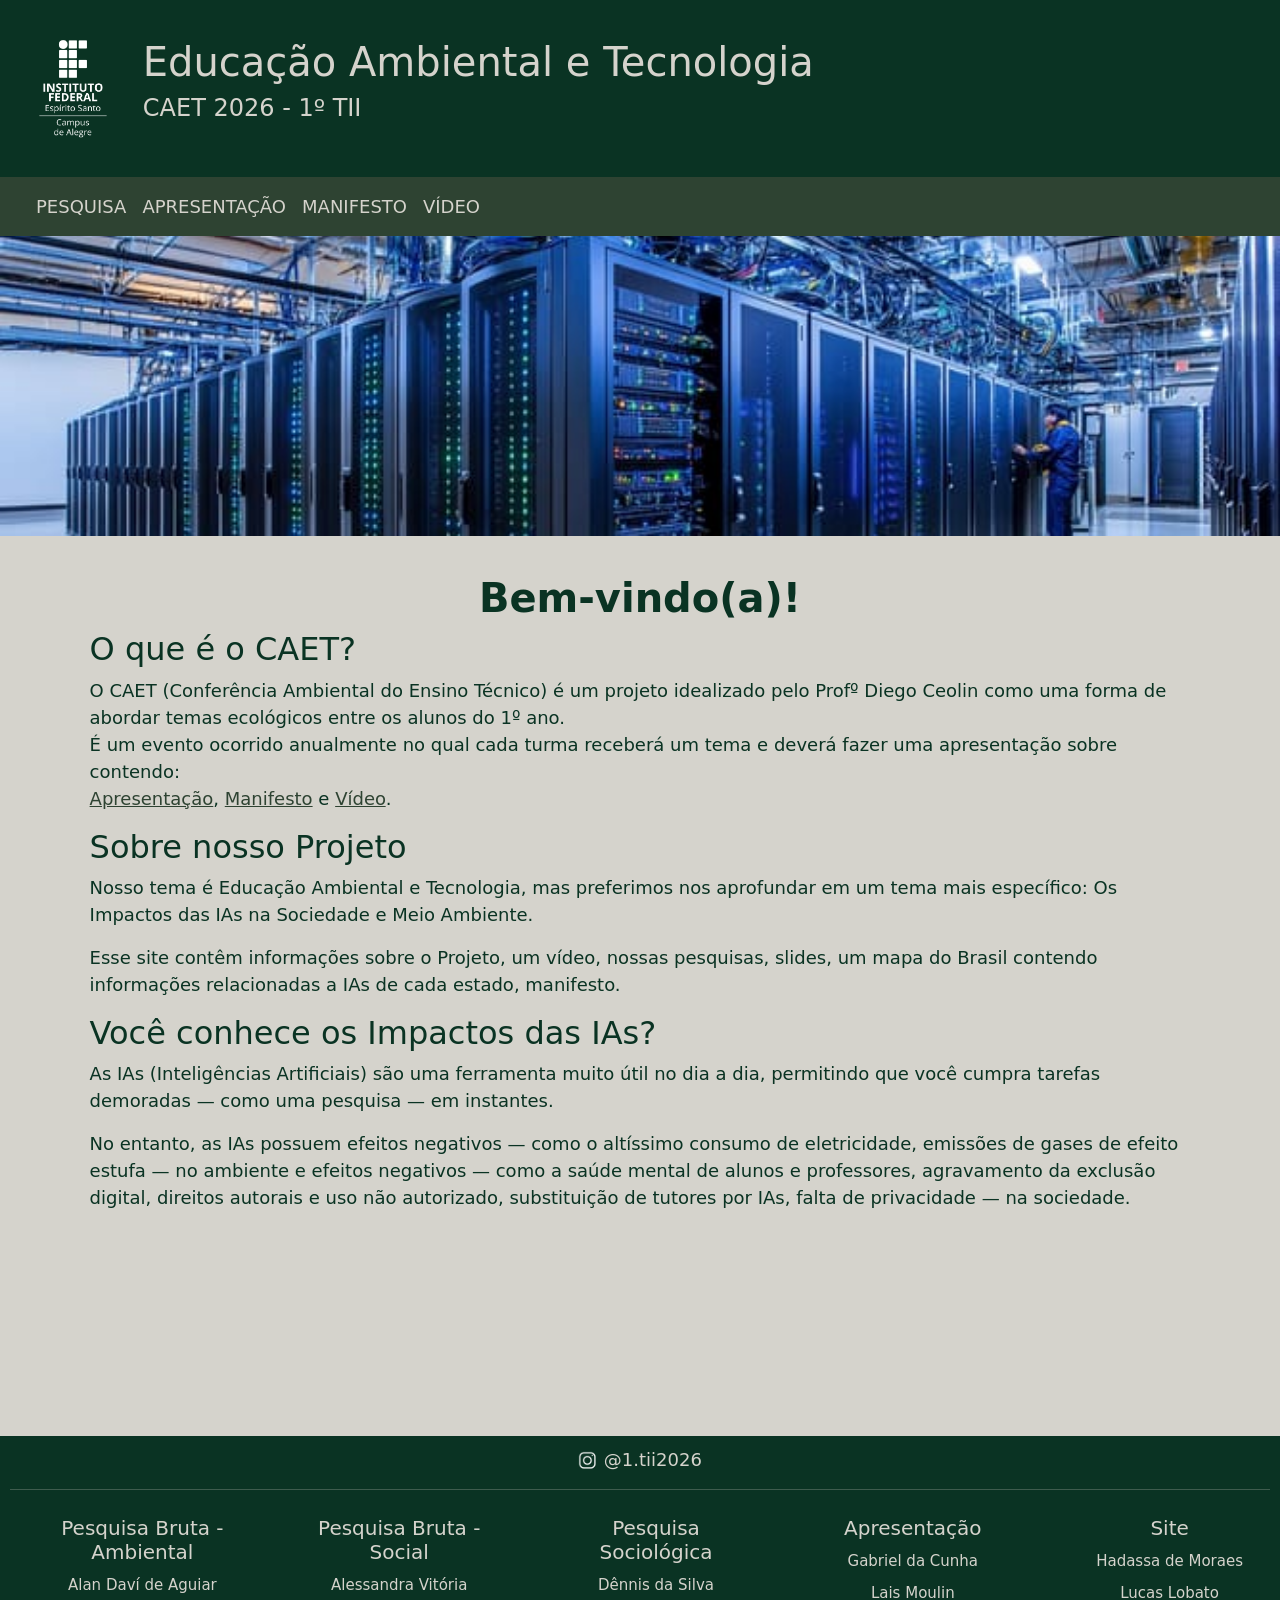
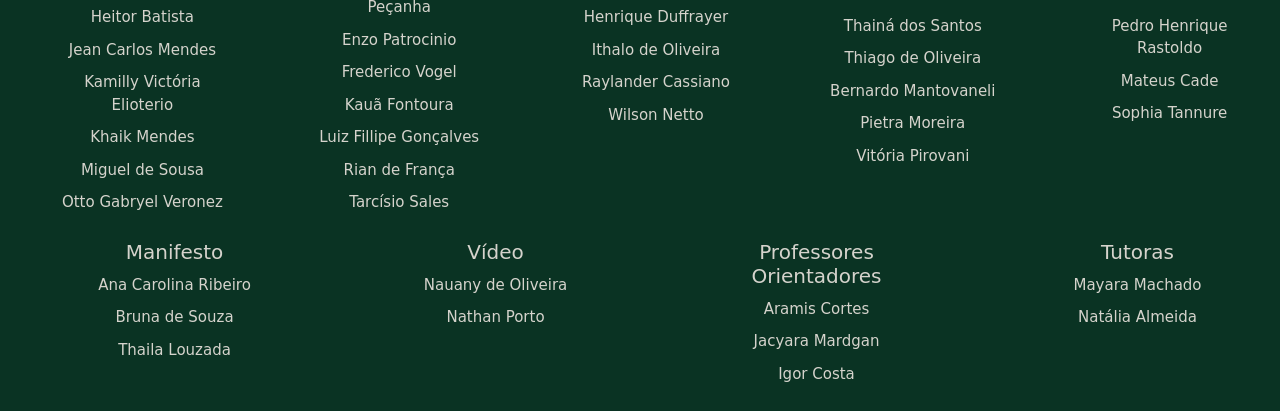
==== commit b191ba68: "Graficos e Banner Update no banner para arrumar a imagem e na caixinha dos gráficos, deixando na mes" ====
--- a/index.html
+++ b/index.html
@@ -49,11 +49,11 @@
 </nav>
     </header>
 
-    <!-- Placeholder, apenas -->
-    <img src="./static/media/datacenter.jpeg" style="margin:0;padding: 0;border: 0;min-width: 100%; max-height: 300px;">
+    <!-- Banner principal -->
+    <img src="./static/media/datacenter.jpeg" alt="Interior de um Data Center" class="banner-topo">
 
     <main>
-        <h1 style="text-align: center;">Seja Bem-vindo(a)!</h1>
+        <h1 style="text-align: center;"><strong>Bem-vindo(a)!</strong></h1>
         <h1> </h1>
         <h2>O que é o CAET?</h2>
         <p>O CAET (Conferência Ambiental do Ensino Técnico) é um projeto idealizado pelo Profº Diego Ceolin como uma forma de abordar temas
--- a/static/style.css
+++ b/static/style.css
@@ -131,6 +131,17 @@
     text-align: center;
 }
 
+/* Banner responsivo que não distorce */
+.banner-topo {
+    width: 100%;
+    height: 300px;
+    object-fit: cover;
+    object-position: 50% 30%;    /* Foca mais no teto e corta a parte de baixo */
+    /* ou: object-position: bottom center; (foca no chão) */
+    /* ou: object-position: 50% 30%; (ajuste fino em porcentagem) */
+    display: block;
+}
+
 /*
 ul{
     list-style-type: none;
@@ -155,12 +166,21 @@
     text-align: justify;
 }
 
-.grafico {
-    max-width: 40%;
-    margin: 20px;
-}
-
-@media (max-width: 768px){
+/* Container com a mesma cor do fundo, mas delimitado */
+.grafico-card {
+    position: relative;
+    width: 100%;
+    padding: 15px;
+    background-color: var(--wh);                  /* Mesma cor bege/acinzentada do site */
+    border-radius: 8px;
+    border: 1px solid rgba(10, 51, 35, 0.15);     /* Borda discreta no tom verde do site */
+    box-shadow: 0 4px 10px rgba(0, 0, 0, 0.08);   /* Sombra suave para dar relevo */
+}
+
+@media (max-width: 768px) {
+    .banner-topo {
+        height: 180px; /* Fica proporcional e harmonioso no mobile */
+    }
 
 .menu{
     column-gap: 0; 
